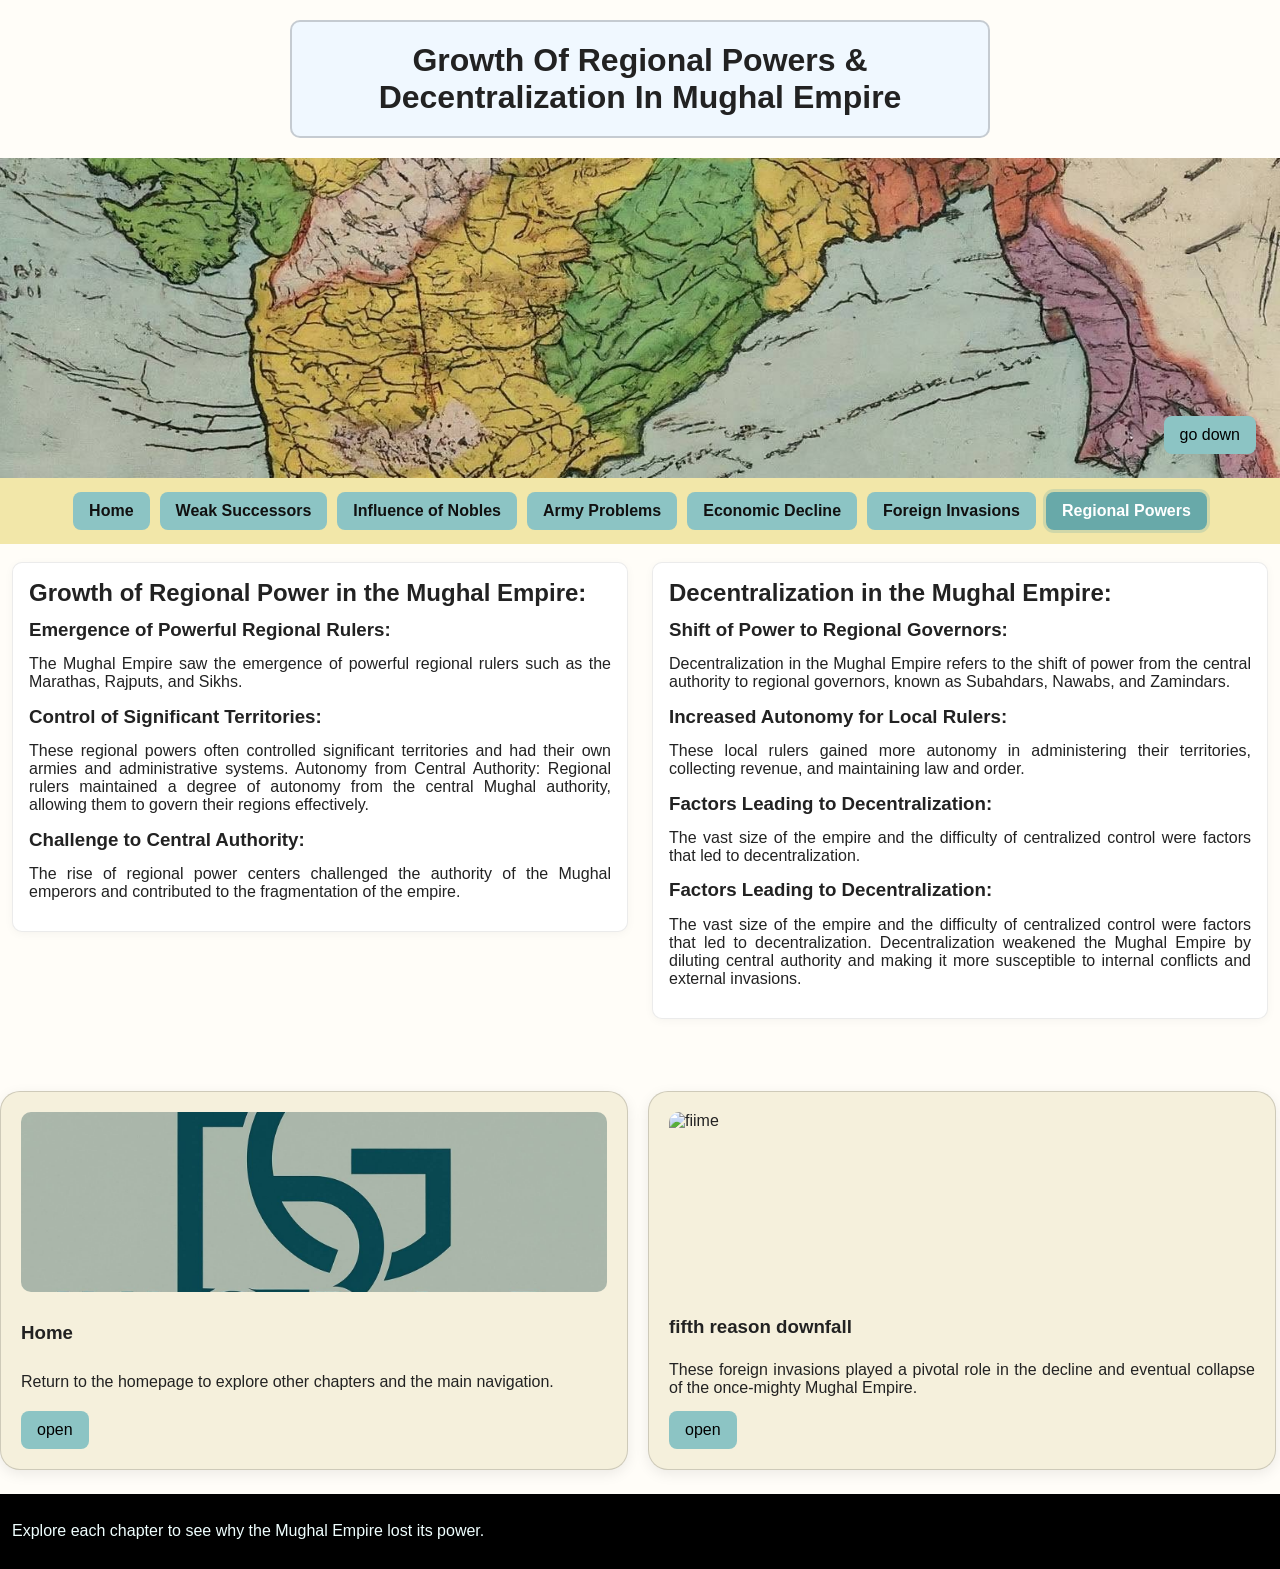
==== growth of regionol power and decentralization.html @ f315b9d2 "initial commit" ====
<!DOCTYPE html>
<html>
    <head>
        <title>Growth of regional power and decentralization in mughal empire</title>
        <link rel="icon" href="Images/BG world logo.jpg" type="image/svg+xml">
        <link rel="stylesheet" href="styles.css">
    </head>
    <body>
        <h1>Growth Of Regional Powers & Decentralization In Mughal Empire</h1>
        <header class="header-reional-powers"><a class="go-btn" href="#end"><button>go down</button></a></header>
        <nav>
          <a href="index.html">Home</a>
          <a href="weak succeessors.html">Weak Successors</a>
          <a href="influence of the nobles.html">Influence of Nobles</a>
          <a href="incompetence of the mughal army.html">Army Problems</a>
          <a href="economic decline.html">Economic Decline</a>
          <a href="foreign invasion.html">Foreign Invasions</a>
          <a href="growth of regionol power and decentralization.html" class="active" aria-current="page">Regional Powers</a>
        </nav>
                <section class="two-cols">
                    <div class="col">
                        <h2>Growth of Regional Power in the Mughal Empire:</h2>
                        <h3>Emergence of Powerful Regional Rulers:</h3>
                        <p>The Mughal Empire saw the emergence of powerful regional rulers such as the Marathas, Rajputs, and Sikhs.</p>
                        <h3>Control of Significant Territories:</h3>
                        <p>These regional powers often controlled significant territories and had their own armies and administrative systems. Autonomy from Central Authority: Regional rulers maintained a degree of autonomy from the central Mughal authority, allowing them to govern their regions effectively.</p>
                        <h3>Challenge to Central Authority: </h3>
                        <p>The rise of regional power centers challenged the authority of the Mughal emperors and contributed to the fragmentation of the empire.</p>
                    </div>

                                <div class="col">
                                    <h2>Decentralization in the Mughal Empire:</h2>
                                    <h3>Shift of Power to Regional Governors: </h3>
                                    <p>Decentralization in the Mughal Empire refers to the shift of power from the central authority to regional governors, known as Subahdars, Nawabs, and Zamindars.</p>
                                    <h3>Increased Autonomy for Local Rulers: </h3>
                                    <p>These local rulers gained more autonomy in administering their territories, collecting revenue, and maintaining law and order.</p>
                                    <h3>Factors Leading to Decentralization: </h3>
                                    <p>The vast size of the empire and the difficulty of centralized control were factors that led to decentralization.</p>
                                    <h3>Factors Leading to Decentralization:</h3>
                                    <p>The vast size of the empire and the difficulty of centralized control were factors that led to decentralization.
                                    Decentralization weakened the Mughal Empire by diluting central authority and making it more susceptible to internal conflicts and external invasions.</p>
                                </div>
                </section>
                        <br><br><br>
                        <!-- Cards section: Home card (left) and the existing 'fifth reason' card (right) -->
                        <div class="cards cards-between">
                            <article class="card">
                                <img src="Images/BG world logo.jpg" alt="home" />
                                <h3>Home</h3>
                                <p>Return to the homepage to explore other chapters and the main navigation.</p>
                                <a href="index.html" title="home"><button>open</button></a>
                            </article>

                            <article class="card">
                                <img src="images/forign invasion mughal empire walpaper.jpg" alt="fiime">
                                <h3>fifth reason downfall</h3>
                                <p>These foreign invasions played a pivotal role in the decline and eventual collapse of the once-mighty Mughal Empire.</p>
                                <a href="foreign invasion.html" title="view details"><button>open</button></a>
                            </article>
                        </div>

                <footer>
                <p>Explore each chapter to see why the Mughal Empire lost its power.</p>
                <a name="end"></a>
            </footer>
    </body>
</html>
---- styles.css ----
/* Central stylesheet extracted from inline styles. Responsive by default. */
*, *::before, *::after {
  box-sizing: border-box;
}

:root {
  --beige: #f5f0dc;
  --accent: #8cc4c4;
  --accent-strong: #68a9a9;
  --nav-bg: #f2e7a9;
  --card-border: 1px solid rgba(0, 0, 0, 0.16);
  --text-color: #222;
  --page-bg: #fffdf8;
}

html {
  font-family: Arial, Helvetica, sans-serif;
  scroll-behavior: smooth;
}

body {
  margin: 0;
  min-height: 100vh;
  background-color: var(--page-bg);
  color: var(--text-color);
}

img {
  max-width: 100%;
  display: block;
}

a {
  color: inherit;
  text-decoration: none;
}

button {
  font: inherit;
  cursor: pointer;
  border: none;
  border-radius: 8px;
  padding: 10px 16px;
  background-color: var(--accent);
  transition: transform 0.18s ease, background-color 0.18s ease;
}

button:hover,
a.button:hover {
  background-color: var(--accent-strong);
}

header {
  position: relative;
  background-repeat: no-repeat;
  background-size: cover;
  background-position: center;
  min-height: 320px;
}

.header-regional-powers,
.header-reional-powers {
  background-image: url('Images/reional powers map in mughal empire.jpg');
}

.header-mughal-wallpaper {
  background-image: url('Images/Mughal wallpaper.jpg');
}

.header-bureaucracy {
  background-image: url('Images/mughal bureaucracy pic.jpg');
}

.header-army {
  background-image: url('Images/army header background.jpeg');
}

.header-economical {
  background-image: url('Images/header pic economical declain.webp');
}

.header-foreign {
  background-image: url('Images/forign invasion mughal empire walpaper.jpg');
}

.bg-mughal-map {
  background-image: url('Images/mughal map.png');
  background-repeat: no-repeat;
  background-size: cover;
  background-attachment: fixed;
}

.bg-coins {
  background-image: url('Images/coins wallpapers.jpg');
  background-repeat: no-repeat;
  background-size: cover;
}

.bg-bisque {
  background-color: bisque;
}

.no-bg {
  background-image: none !important;
  background-color: transparent !important;
}

.go-btn {
  position: absolute;
  right: 24px;
  bottom: 24px;
}

nav {
  display: flex;
  flex-wrap: wrap;
  justify-content: center;
  gap: 10px;
  padding: 14px 12px;
  background-color: var(--nav-bg);
  margin: 0 auto;
}

nav a {
  display: inline-block;
  background-color: var(--accent);
  color: #111;
  padding: 10px 16px;
  border-radius: 8px;
  font-weight: 600;
}

nav a:hover,
nav a.active,
nav a[aria-current="page"] {
  background-color: var(--accent-strong);
  color: #fff;
}

nav a.active,
nav a[aria-current="page"] {
  box-shadow: 0 0 0 3px rgba(104, 169, 169, 0.25);
}

h1 {
  border: 2px solid rgba(0, 0, 0, 0.18);
  padding: 20px;
  border-radius: 10px;
  background-color: aliceblue;
  width: min(90%, 700px);
  margin: 20px auto;
  text-align: center;
}

h2,
h3 {
  margin: 0.75rem 0;
  text-align: left;
}

p {
  margin: 0.9rem 0;
  text-align: justify;
}

blockquote {
  background-color: aquamarine;
  padding: 14px 18px;
  border-radius: 10px;
  margin: 1rem 0;
}

.page-layout {
  display: flex;
  gap: 24px;
  align-items: flex-start;
  justify-content: space-between;
  width: 100%;
  max-width: 1220px;
  margin: 0 auto;
  padding: 0 12px 24px;
}

.sidebar {
  flex: 0 0 320px;
  max-width: 320px;
  background-color: wheat;
  padding: 20px;
  border: 2px dotted rgba(0, 0, 0, 0.24);
}

.sidebar fieldset {
  border: none;
  padding: 0;
}

.sidebar legend {
  font-size: 1.1rem;
  font-weight: 700;
  margin-bottom: 12px;
}

.cards-container {
  flex: 1;
  margin: 20px 0;
}

.cards {
  display: flex;
  flex-wrap: wrap;
  gap: 20px;
  justify-content: flex-start;
  align-items: stretch;
}

.card {
  background: var(--beige);
  border: var(--card-border);
  border-radius: 20px;
  padding: 20px;
  display: flex;
  flex-direction: column;
  justify-content: space-between;
  width: 100%;
  max-width: 100%;
  box-shadow: 0 4px 14px rgba(0, 0, 0, 0.08);
}

.card img {
  width: 100%;
  height: 180px;
  object-fit: cover;
  border-radius: 10px;
  margin-bottom: 12px;
}

.card h3 {
  margin: 0.75rem 0 0.5rem;
}

.card .card-link {
  display: block;
}

.card .card-link:hover h3 {
  text-decoration: underline;
}

.lead {
  font-size: 1.08rem;
  background-color: blanchedalmond;
  padding: 12px;
  border-radius: 8px;
}

.content-block {
  max-width: 920px;
  margin: 24px auto;
  padding: 0 12px;
}

.wide-ol,
.content-two-column .wide-ol {
  list-style-position: inside;
  padding-left: 0;
  margin: 0;
}

.aside-card {
  background-color: burlywood;
  border: 2px solid gray;
  border-radius: 20px;
  padding: 18px;
  text-align: left;
  margin: 12px 0;
}

.two-cards {
  display: flex;
  flex-direction: column;
  gap: 18px;
  width: 100%;
}

.two-cards article {
  width: 100%;
}

.two-cols {
  display: flex;
  gap: 24px;
  align-items: flex-start;
  margin: 18px 12px;
}

.two-cols .col {
  flex: 1;
  padding: 16px;
  background: #ffffff;
  border: 1px solid rgba(0, 0, 0, 0.08);
  border-radius: 10px;
  box-shadow: 0 2px 10px rgba(0, 0, 0, 0.04);
}

.two-cols h2 {
  margin-top: 0;
}

.beige-bg {
  display: flex;
  gap: 12px;
  align-items: stretch;
  background: rgba(245, 240, 220, 0.9);
  padding: 12px;
  border-radius: 12px;
  margin-bottom: 12px;
}

.beige-bg .col-600 {
  flex: 1;
  margin: 0;
}

.beige-bg img,
.small-float-right {
  width: 150px;
  object-fit: cover;
  border-radius: 10px;
}

footer {
  background-color: black;
  color: azure;
  text-align: center;
  padding: 18px 12px;
  margin-top: 24px;
}

footer p {
  margin: 0.65rem 0;
}

@media (max-width: 900px) {
  .cards { flex-direction: column; align-items: center; }
  .card { max-width: 95%; }
  .page-layout { flex-direction: column; padding: 0 12px; }
  .sidebar { width: 100%; max-width: 100%; margin: auto; }
  .two-cols { flex-direction: column; }
  .beige-bg { flex-direction: column; }
  .beige-bg img { width: 100%; height: auto; }
  header { min-height: 280px; }
}

@media (min-width: 900px) {
  .card { flex: 0 0 calc(50% - 12px); max-width: calc(50% - 12px); }
}
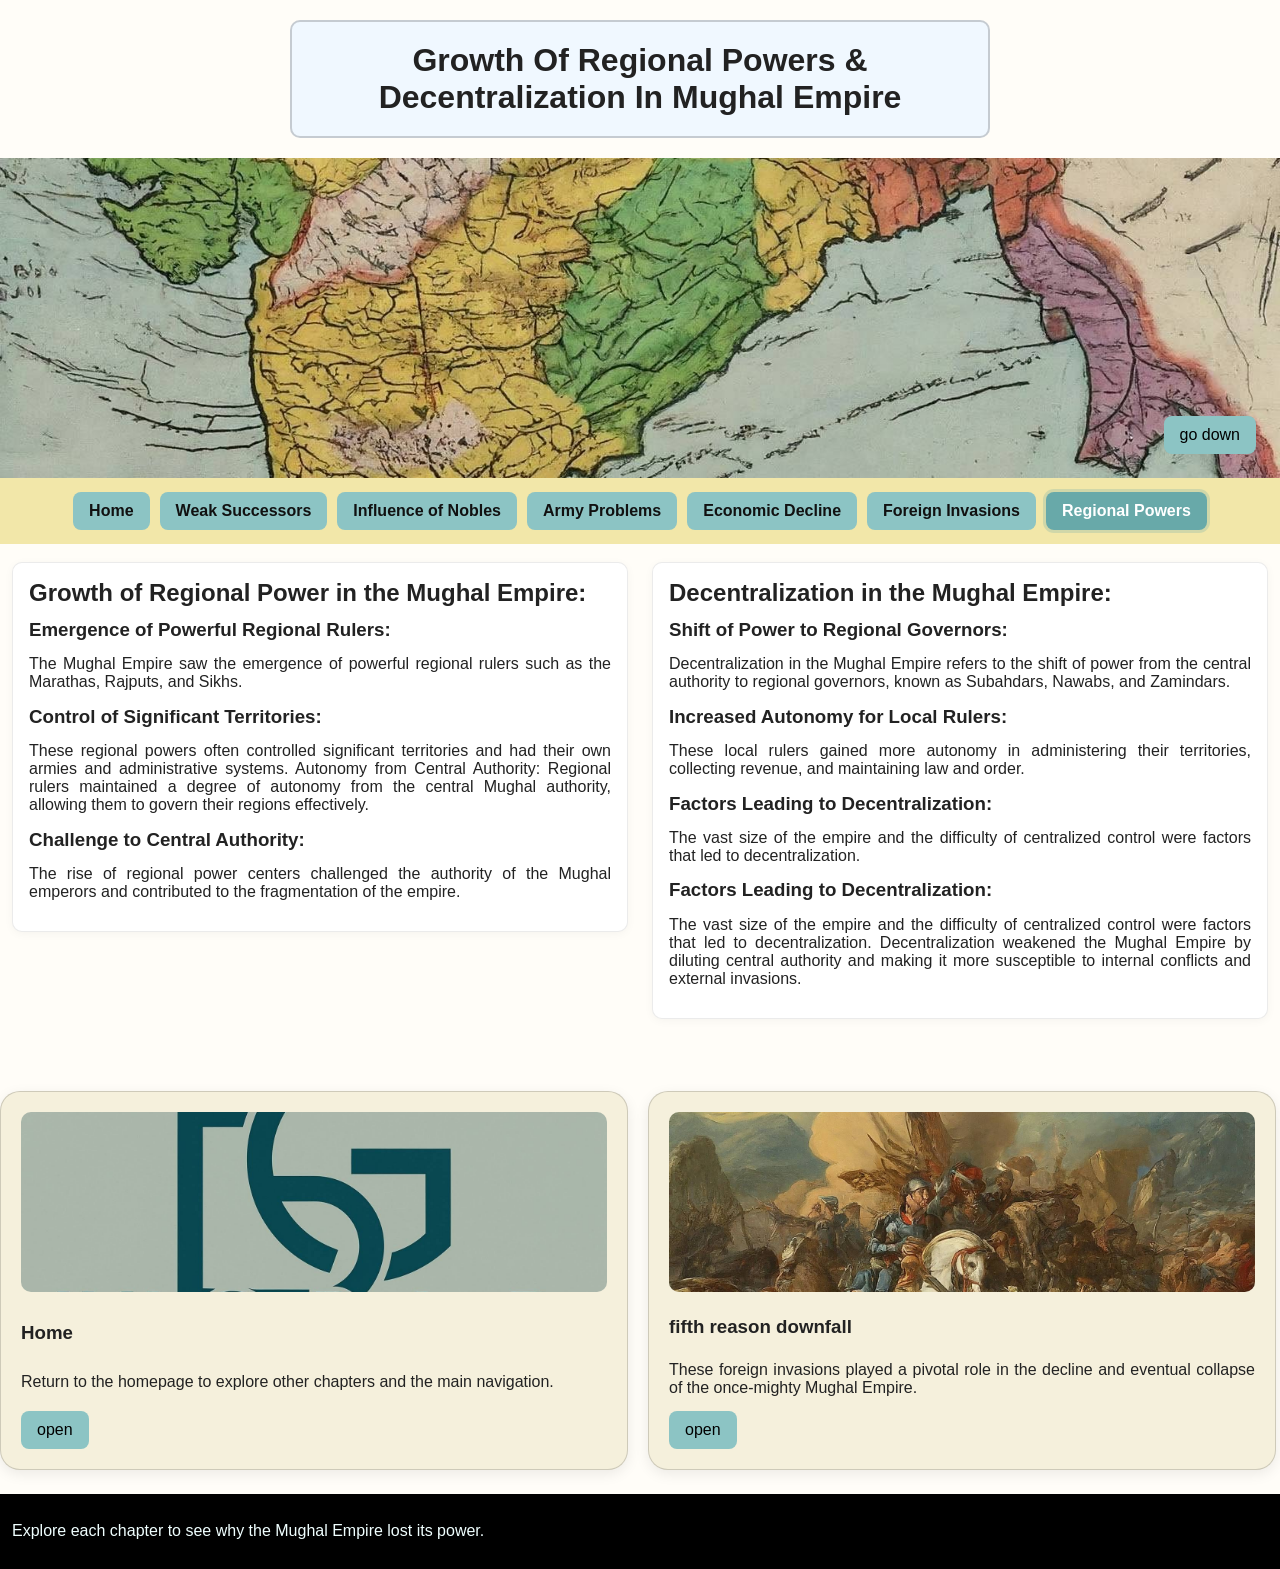
==== commit 9ac85ac0: "Update growth of regionol power and decentralization.html" ====
--- a/growth of regionol power and decentralization.html
+++ b/growth of regionol power and decentralization.html
@@ -2,7 +2,7 @@
 <html>
     <head>
         <title>Growth of regional power and decentralization in mughal empire</title>
-        <link rel="icon" href="Images/BG world logo.jpg" type="image/svg+xml">
+        <link rel="icon" href="Images/BG world logo.jpg">
         <link rel="stylesheet" href="styles.css">
     </head>
     <body>
@@ -52,7 +52,7 @@
                             </article>
 
                             <article class="card">
-                                <img src="images/forign invasion mughal empire walpaper.jpg" alt="fiime">
+                                <img src="Images/forign invasion mughal empire walpaper.jpg" alt="fiime">
                                 <h3>fifth reason downfall</h3>
                                 <p>These foreign invasions played a pivotal role in the decline and eventual collapse of the once-mighty Mughal Empire.</p>
                                 <a href="foreign invasion.html" title="view details"><button>open</button></a>
@@ -64,4 +64,4 @@
                 <a name="end"></a>
             </footer>
     </body>
-</html>+</html>
--- a/styles.css
+++ b/styles.css
@@ -68,7 +68,7 @@
 }
 
 .header-bureaucracy {
-  background-image: url('Images/mughal bureaucracy pic.jpg');
+  background-image: url('./Images/bureaucracy pic.jpg');
 }
 
 .header-army {
